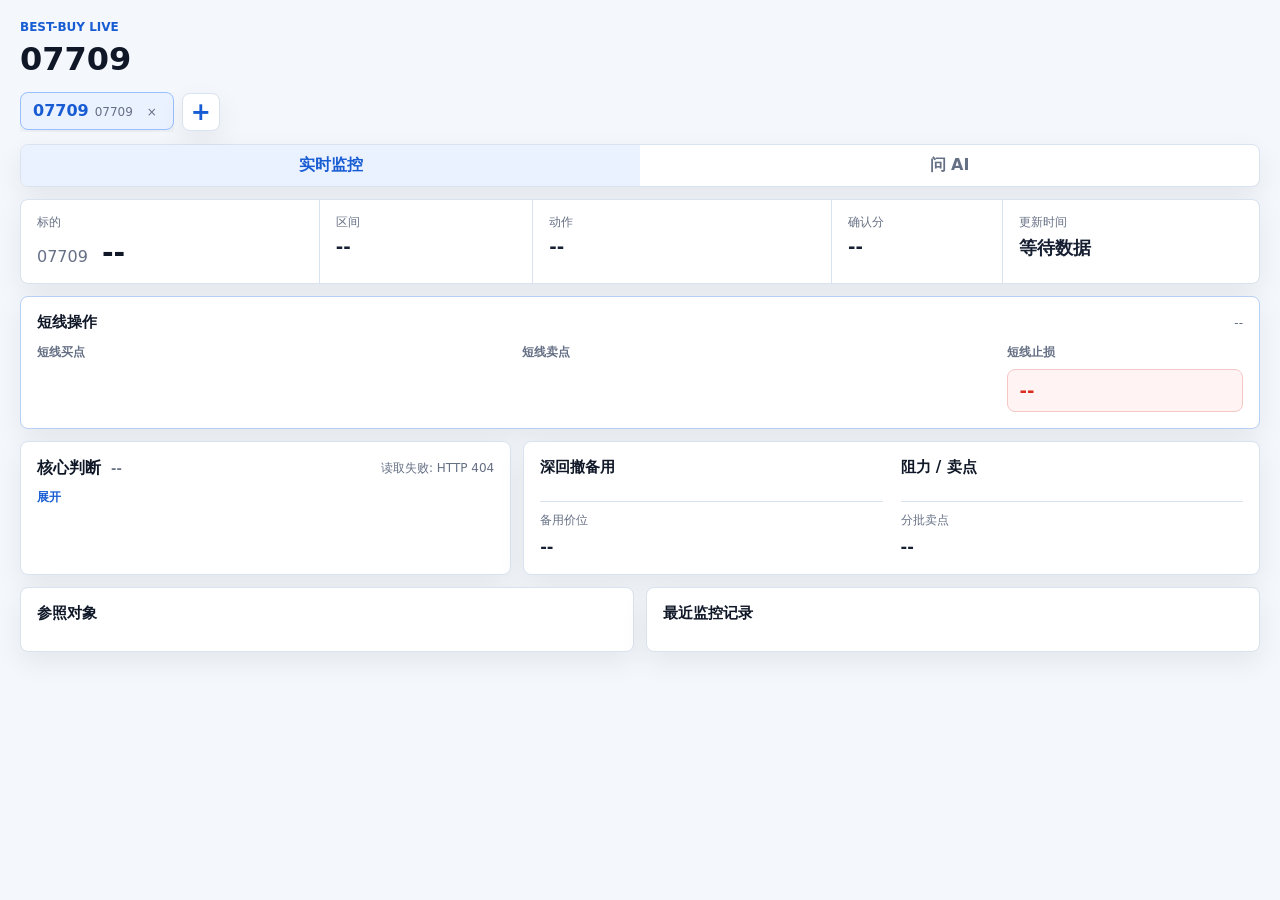
==== dashboard/index.html @ ddf36fed "first commit" ====
<!doctype html>
<html lang="zh-CN">
<head>
  <meta charset="utf-8" />
  <meta name="viewport" content="width=device-width, initial-scale=1" />
  <title>best-buy 监控面板</title>
  <link rel="stylesheet" href="./styles.css" />
</head>
<body>
  <main class="shell">
    <header class="topbar">
      <div>
        <div class="eyebrow">best-buy live</div>
        <h1 id="pageTitle">--</h1>
      </div>
    </header>

    <section class="stock-tabs-bar" aria-label="监控标的">
      <div class="stock-tabs" id="stockTabs"></div>
      <button class="add-stock-btn" type="button" id="openStockModal" aria-label="添加股票">+</button>
    </section>

    <section class="view-tabs-bar" aria-label="页面视图">
      <nav class="tabs" aria-label="页面">
        <button class="tab active" type="button" data-tab="monitor">实时监控</button>
        <button class="tab" type="button" data-tab="ai">问 AI</button>
      </nav>
    </section>

    <section class="tab-page active" id="tab-monitor">
      <section class="ticker-strip">
        <div>
          <div class="muted">标的</div>
          <div class="ticker-main"><span id="symbol">07709</span><strong id="price">--</strong></div>
        </div>
        <div>
          <div class="muted">区间</div>
          <strong id="zone">--</strong>
        </div>
        <div>
          <div class="muted">动作</div>
          <strong id="action">--</strong>
        </div>
        <div>
          <div class="muted">确认分</div>
          <strong id="confirm">--</strong>
        </div>
        <div>
          <div class="muted">更新时间</div>
          <strong id="meta">等待数据</strong>
        </div>
      </section>

      <section class="panel short-panel">
        <div class="panel-head"><h2>短线操作</h2><span class="muted" id="shortNote">--</span></div>
        <div class="short-grid">
          <div>
            <div class="short-label">短线买点</div>
            <div class="pill-list" id="shortEntries"></div>
          </div>
          <div>
            <div class="short-label">短线卖点</div>
            <div class="pill-list" id="shortExits"></div>
          </div>
          <div>
            <div class="short-label">短线止损</div>
            <strong class="stop-price" id="shortStop">--</strong>
          </div>
        </div>
      </section>

      <section class="grid-main">
        <details class="panel decision-panel compact-details">
          <summary>
            <span>核心判断</span>
            <strong id="decisionSummary">--</strong>
            <em id="updatedAt">--</em>
          </summary>
          <div class="decision-list details-body">
            <div class="decision-row"><span>买</span><strong id="buyText">--</strong><em id="ma20Text">--</em></div>
            <div class="decision-row"><span>卖</span><strong id="sellText">--</strong></div>
            <div class="decision-row"><span>确认</span><strong id="confirmText">--</strong></div>
            <div class="decision-row"><span>预动量</span><strong id="premomentumText">--</strong></div>
            <div class="decision-row"><span>动量</span><strong id="momentumText">--</strong></div>
            <div class="decision-row"><span>备注</span><strong id="noteText">--</strong></div>
          </div>
        </details>

        <article class="panel levels-panel">
          <div class="levels-grid">
            <div>
              <div class="panel-head"><h2>深回撤备用</h2></div>
              <div class="level-list" id="supports"></div>
              <div class="batch-line"><span>备用价位</span><strong id="buyLevels">--</strong></div>
            </div>
            <div>
              <div class="panel-head"><h2>阻力 / 卖点</h2></div>
              <div class="level-list" id="resistances"></div>
              <div class="batch-line"><span>分批卖点</span><strong id="sellLevels">--</strong></div>
            </div>
          </div>
        </article>
      </section>

      <section class="grid-secondary">
        <article class="panel">
          <div class="panel-head"><h2>参照对象</h2></div>
          <div id="refs" class="refs"></div>
        </article>
        <article class="panel">
          <div class="panel-head"><h2>最近监控记录</h2></div>
          <div id="feed" class="feed"></div>
        </article>
      </section>
    </section>

    <section class="tab-page" id="tab-ai">
      <section class="ai-layout">
        <details class="panel context-panel compact-details">
          <summary><span>当前上下文</span><strong id="aiContextSummary">--</strong></summary>
          <div id="aiContext" class="context-list details-body"></div>
        </details>
        <section class="panel chat-panel">
          <div class="panel-head">
            <h2>问 AI</h2>
            <button class="ghost-btn" type="button" id="clearChat">清空</button>
          </div>
          <div class="chat-hint">对话记录保存在本机浏览器；清空后历史对话会删除，但每次提问仍会带当前行情上下文。</div>
          <div id="chatLog" class="chat-log" aria-live="polite"></div>
          <form id="chatForm" class="chat-form">
            <textarea id="chatInput" rows="3" placeholder="问一下当前盘口、买卖点、韩国正股影响、止损止盈..."></textarea>
            <button type="submit">发送</button>
          </form>
        </section>
      </section>
    </section>
  </main>

  <div class="modal-backdrop" id="stockModal" hidden>
    <section class="modal" role="dialog" aria-modal="true" aria-labelledby="stockModalTitle">
      <div class="modal-head">
        <h2 id="stockModalTitle">添加监控标的</h2>
        <button class="ghost-btn icon-btn" type="button" id="closeStockModal" aria-label="关闭">×</button>
      </div>
      <label class="search-field">
        <span class="muted">股票代码或名称</span>
        <input id="stockSearchInput" type="search" autocomplete="off" placeholder="例如 MU、0700、腾讯" />
      </label>
      <div id="stockSearchStatus" class="search-status">输入关键词开始搜索</div>
      <div id="stockSearchResults" class="search-results"></div>
    </section>
  </div>

  <script src="./app.js"></script>
</body>
</html>
---- dashboard/styles.css ----
:root {
  color-scheme: light;
  --bg: #f4f7fb;
  --panel: #ffffff;
  --panel-soft: #f8fafc;
  --text: #172033;
  --muted: #667085;
  --line: #d9e2ef;
  --line-strong: #bfd0e4;
  --green: #079455;
  --red: #d92d20;
  --yellow: #b7791f;
  --blue: #175cd3;
  --blue-soft: #eaf2ff;
  --shadow: 0 10px 28px rgba(16, 24, 40, 0.07);
}

* { box-sizing: border-box; }
html, body { margin: 0; min-height: 100%; background: var(--bg); color: var(--text); font-family: Inter, ui-sans-serif, system-ui, -apple-system, BlinkMacSystemFont, "Segoe UI", sans-serif; }
button, textarea, input { font: inherit; }

.shell { max-width: 1320px; margin: 0 auto; padding: 20px; }
.topbar { display: flex; justify-content: space-between; align-items: end; gap: 16px; margin-bottom: 14px; }
.eyebrow { color: var(--blue); font-size: 12px; text-transform: uppercase; letter-spacing: 0; margin-bottom: 6px; font-weight: 700; }
h1, h2 { margin: 0; letter-spacing: 0; }
h1 { font-size: 32px; color: #101828; }
h2 { font-size: 15px; color: #101828; }
.muted { color: var(--muted); font-size: 12px; }

.view-tabs-bar { margin-bottom: 12px; }
.tabs { display: flex; width: 100%; border: 1px solid var(--line); border-radius: 8px; overflow: hidden; background: var(--panel); box-shadow: var(--shadow); }
.tab { flex: 1; min-width: 96px; border: 0; color: var(--muted); background: transparent; padding: 10px 14px; cursor: pointer; font-weight: 650; }
.tab.active { color: var(--blue); background: var(--blue-soft); }
.tab-page { display: none; }
.tab-page.active { display: block; }

.stock-tabs-bar { display: flex; align-items: center; gap: 8px; margin-bottom: 12px; min-width: 0; }
.stock-tabs { display: flex; gap: 8px; min-width: 0; overflow-x: auto; padding-bottom: 2px; }
.stock-tab, .add-stock-btn { border: 1px solid var(--line); border-radius: 8px; background: var(--panel); color: var(--text); box-shadow: var(--shadow); cursor: pointer; }
.stock-tab { display: inline-flex; align-items: baseline; gap: 6px; max-width: 180px; min-height: 38px; padding: 8px 12px; white-space: nowrap; }
.stock-tab strong, .stock-tab span { overflow: hidden; text-overflow: ellipsis; }
.stock-tab span { color: var(--muted); font-size: 12px; }
.stock-tab.active { border-color: #98bfff; background: var(--blue-soft); color: var(--blue); }
.stock-tab-close { flex: 0 0 auto; margin-left: 4px; padding: 0 4px; border-radius: 4px; color: var(--muted); font-size: 14px; line-height: 1; overflow: visible; text-overflow: clip; }
.stock-tab-close:hover { background: var(--line); color: #d33; }
.add-stock-btn { flex: 0 0 auto; width: 38px; height: 38px; display: inline-grid; place-items: center; font-size: 24px; line-height: 1; font-weight: 600; color: var(--blue); }

.ticker-strip, .panel { border: 1px solid var(--line); border-radius: 8px; background: var(--panel); box-shadow: var(--shadow); }
.ticker-strip { display: grid; grid-template-columns: 1.4fr 1fr 1.4fr .8fr 1.2fr; overflow: hidden; margin-bottom: 12px; }
.ticker-strip > div { min-width: 0; padding: 14px 16px; border-right: 1px solid var(--line); }
.ticker-strip > div:last-child { border-right: 0; }
.ticker-strip strong { display: block; margin-top: 5px; font-size: 18px; overflow-wrap: anywhere; }
.ticker-main { display: flex; align-items: baseline; gap: 14px; margin-top: 5px; }
.ticker-main span { color: var(--muted); }
.ticker-main strong { margin: 0; font-size: 28px; color: #101828; }

.grid-main { display: grid; grid-template-columns: .9fr 1.35fr; gap: 12px; margin-bottom: 12px; }
.grid-secondary { display: grid; grid-template-columns: 1fr 1fr; gap: 12px; }
.panel { padding: 16px; min-width: 0; }
.panel-head { display: flex; justify-content: space-between; align-items: center; gap: 12px; margin-bottom: 12px; }

.short-panel { margin-bottom: 12px; border-color: #b8cff5; }
.short-grid { display: grid; grid-template-columns: 1.4fr 1.4fr .7fr; gap: 12px; }
.short-label { color: var(--muted); font-size: 12px; margin-bottom: 8px; font-weight: 700; }
.pill-list { display: flex; flex-wrap: wrap; gap: 8px; }
.price-pill { display: grid; gap: 2px; min-width: 118px; border: 1px solid var(--line); border-radius: 8px; background: var(--panel-soft); padding: 8px 10px; }
.price-pill span { color: var(--muted); font-size: 12px; }
.price-pill strong { font-size: 17px; color: #101828; }
.stop-price { display: block; border: 1px solid #f6c8c5; border-radius: 8px; background: #fff4f3; color: var(--red); padding: 10px 12px; font-size: 18px; }

.decision-list { display: grid; gap: 10px; }
.compact-details summary { display: grid; grid-template-columns: auto minmax(0, 1fr) auto; gap: 10px; align-items: center; cursor: pointer; list-style: none; }
.compact-details summary::-webkit-details-marker { display: none; }
.compact-details summary span { font-weight: 750; color: #101828; }
.compact-details summary strong { color: var(--muted); font-size: 13px; overflow: hidden; text-overflow: ellipsis; white-space: nowrap; }
.compact-details summary em { color: var(--muted); font-style: normal; font-size: 12px; white-space: nowrap; }
.compact-details summary::after { content: "展开"; color: var(--blue); font-size: 12px; font-weight: 700; }
.compact-details[open] summary::after { content: "收起"; }
.details-body { margin-top: 12px; }
.decision-row { display: grid; grid-template-columns: 52px minmax(0, 1fr) auto; gap: 10px; align-items: baseline; border-top: 1px solid var(--line); padding-top: 10px; }
.decision-row:first-child { border-top: 0; padding-top: 0; }
.decision-row span { color: var(--muted); font-size: 13px; }
.decision-row strong { font-size: 15px; overflow-wrap: anywhere; line-height: 1.45; }
.decision-row em { color: var(--yellow); font-style: normal; white-space: nowrap; }

.levels-grid { display: grid; grid-template-columns: 1fr 1fr; gap: 18px; }
.level-list { display: grid; gap: 8px; margin-bottom: 12px; }
.level-row, .ref-row, .history-row, .context-row { display: grid; gap: 8px; align-items: center; border-top: 1px solid var(--line); padding-top: 9px; }
.level-row { grid-template-columns: minmax(70px, 1fr) 96px 70px; }
.level-row:first-child, .ref-row:first-child, .history-row:first-child, .context-row:first-child { border-top: 0; padding-top: 0; }
.level-row .price { text-align: right; font-weight: 750; }
.level-row .dist { text-align: right; color: var(--muted); }
.batch-line { border-top: 1px solid var(--line); padding-top: 10px; display: grid; gap: 6px; }
.batch-line span { color: var(--muted); font-size: 12px; }
.batch-line strong { overflow-wrap: anywhere; line-height: 1.45; }

.refs, .feed, .context-list { display: grid; gap: 9px; }
.ref-row { grid-template-columns: minmax(86px, 1fr) 110px 80px 80px; }
.ref-row strong, .history-row strong, .context-row strong { overflow-wrap: anywhere; }
.ref-row .value { text-align: right; }
.history-row { grid-template-columns: 80px minmax(0, 1fr); }
.history-row p { margin: 0; color: var(--muted); overflow-wrap: anywhere; line-height: 1.45; }

.ai-layout { display: grid; grid-template-columns: 340px 1fr; gap: 12px; }
.context-row { grid-template-columns: 84px minmax(0, 1fr); }
.context-row strong { line-height: 1.45; }
.chat-panel { min-height: 620px; display: grid; grid-template-rows: auto 1fr auto; }
.chat-hint { color: var(--muted); font-size: 12px; line-height: 1.45; margin: -4px 0 10px; }
.chat-log { display: flex; flex-direction: column; gap: 10px; overflow: auto; min-height: 380px; max-height: 58vh; padding: 4px 2px; }
.msg { display: inline-flex; flex-direction: column; width: fit-content; max-width: min(760px, 86%); border: 1px solid var(--line); border-radius: 8px; padding: 9px 12px; background: var(--panel-soft); overflow-wrap: anywhere; line-height: 1.52; font-size: 15px; }
.msg.user { align-self: flex-end; border-color: #9ec5ff; background: #edf5ff; color: #123b70; }
.msg.assistant { align-self: flex-start; background: #ffffff; }
.msg .role { display: block; color: var(--muted); font-size: 12px; line-height: 1.2; margin-bottom: 4px; font-weight: 700; }
.msg .content { display: block; white-space: pre-wrap; }
.chat-form { display: grid; grid-template-columns: 1fr 88px; gap: 10px; margin-top: 12px; }
.chat-form textarea { width: 100%; resize: vertical; min-height: 72px; border: 1px solid var(--line-strong); border-radius: 8px; color: var(--text); background: #ffffff; padding: 10px 12px; outline: none; }
.chat-form textarea:focus { border-color: #84adff; box-shadow: 0 0 0 3px rgba(23, 92, 211, 0.12); }
.chat-form button, .ghost-btn { border: 1px solid var(--line-strong); border-radius: 8px; color: var(--text); background: var(--panel); cursor: pointer; font-weight: 700; }
.chat-form button { min-height: 72px; color: #ffffff; background: var(--blue); border-color: var(--blue); }
.ghost-btn { padding: 7px 10px; }
.good { color: var(--green); }
.bad { color: var(--red); }
.warn { color: var(--yellow); }
.info { color: var(--blue); }

.modal-backdrop { position: fixed; inset: 0; z-index: 20; display: grid; place-items: start center; padding: 80px 16px 24px; background: rgba(16, 24, 40, 0.38); }
.modal-backdrop[hidden] { display: none; }
.modal { width: min(560px, 100%); border: 1px solid var(--line); border-radius: 8px; background: var(--panel); box-shadow: 0 22px 58px rgba(16, 24, 40, 0.2); padding: 16px; }
.modal-head { display: flex; align-items: center; justify-content: space-between; gap: 12px; margin-bottom: 14px; }
.icon-btn { width: 32px; height: 32px; padding: 0; font-size: 20px; line-height: 1; }
.search-field { display: grid; gap: 7px; }
.search-field input { width: 100%; border: 1px solid var(--line-strong); border-radius: 8px; color: var(--text); background: #ffffff; padding: 10px 12px; outline: none; }
.search-field input:focus { border-color: #84adff; box-shadow: 0 0 0 3px rgba(23, 92, 211, 0.12); }
.search-status { min-height: 24px; padding: 9px 0 4px; color: var(--muted); font-size: 12px; }
.search-results { display: grid; gap: 8px; max-height: 360px; overflow: auto; }
.search-result { display: grid; grid-template-columns: 92px minmax(0, 1fr) auto; gap: 10px; align-items: center; width: 100%; border: 1px solid var(--line); border-radius: 8px; background: var(--panel-soft); color: var(--text); padding: 10px 12px; cursor: pointer; text-align: left; }
.search-result:hover { border-color: #98bfff; background: var(--blue-soft); }
.search-result strong, .search-result span { overflow: hidden; text-overflow: ellipsis; white-space: nowrap; }
.search-result em { color: var(--muted); font-size: 12px; font-style: normal; }

@media (max-width: 980px) {
  .shell { padding: 12px; }
  .topbar { align-items: stretch; flex-direction: column; }
  .stock-tabs-bar { align-items: stretch; }
  .stock-tabs { flex: 1; }
  .stock-tab { max-width: 150px; }
  .ticker-strip, .grid-main, .grid-secondary, .levels-grid, .ai-layout, .short-grid { grid-template-columns: 1fr; }
  .ticker-strip > div { border-right: 0; border-bottom: 1px solid var(--line); }
  .ticker-strip > div:last-child { border-bottom: 0; }
  .decision-row { grid-template-columns: 44px minmax(0, 1fr); }
  .decision-row em { grid-column: 2; }
  .ref-row { grid-template-columns: minmax(88px, 1fr) 1fr; }
  .ref-row .value { text-align: left; }
  .chat-panel { min-height: 560px; }
  .chat-form { grid-template-columns: 1fr; }
  .chat-form button { min-height: 44px; }
  .msg { max-width: 94%; }
  .price-pill { min-width: 0; grid-template-columns: 1fr auto; align-items: baseline; }
  .modal-backdrop { padding-top: 48px; }
  .search-result { grid-template-columns: 78px minmax(0, 1fr); }
  .search-result em { grid-column: 2; }
}
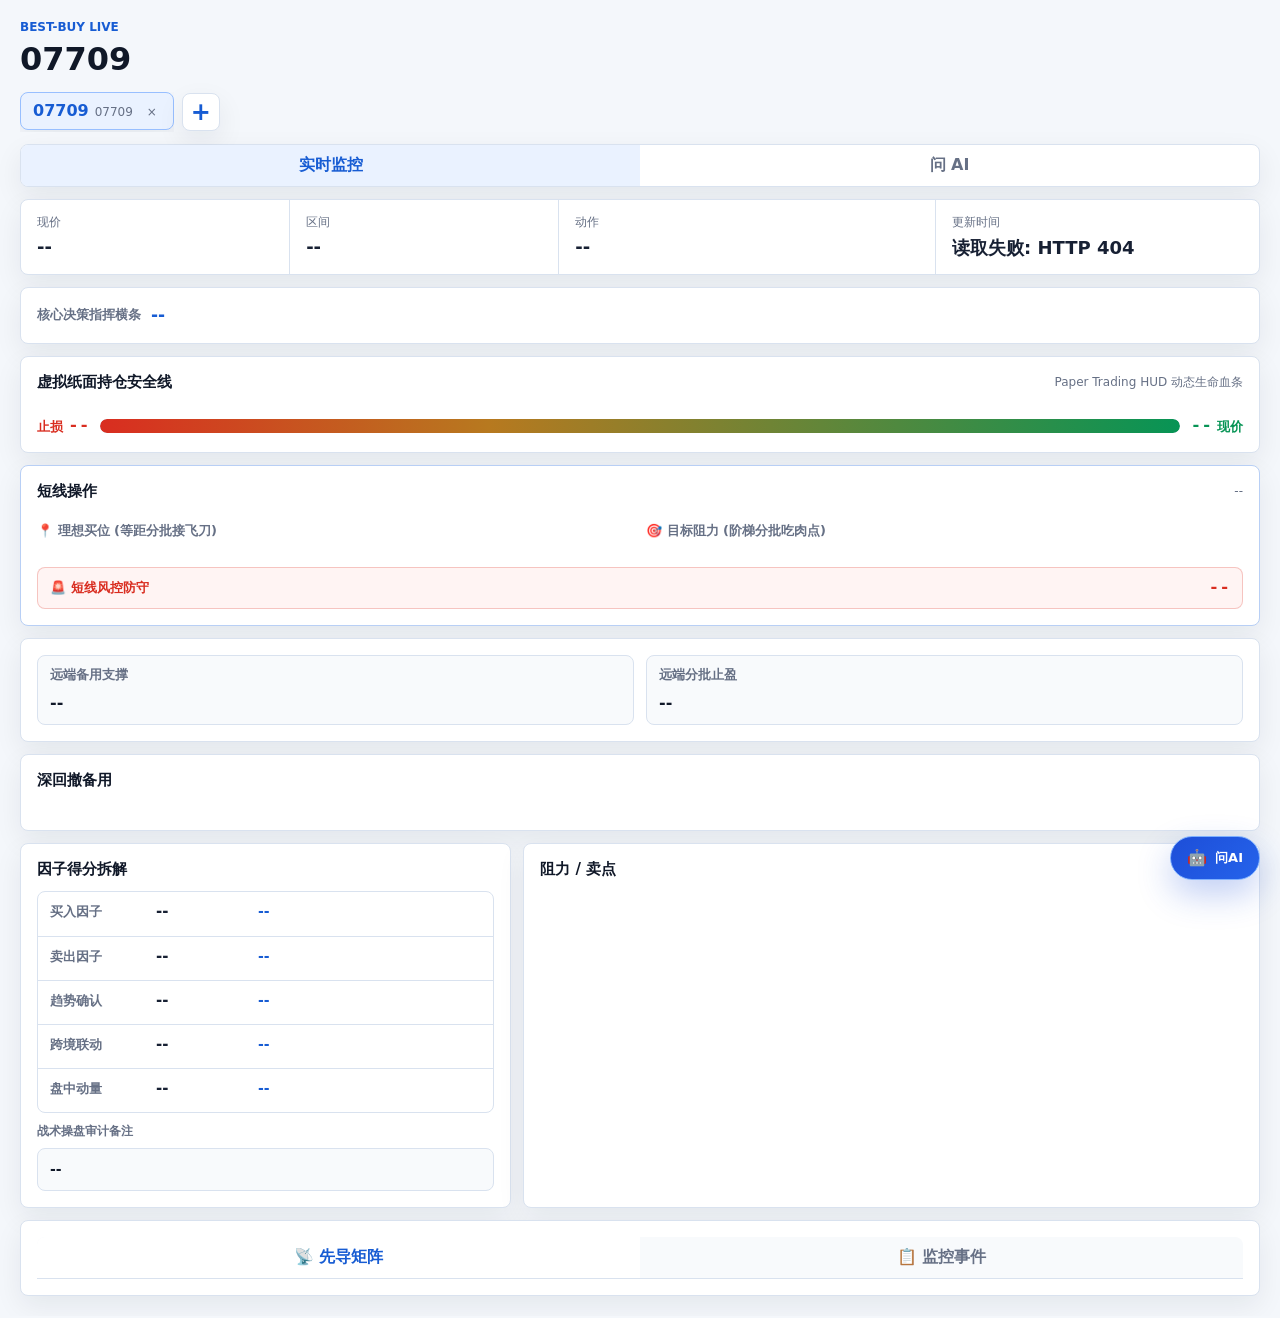
==== commit 01b966ce: "基本完善" ====
--- a/dashboard/index.html
+++ b/dashboard/index.html
@@ -2,8 +2,8 @@
 <html lang="zh-CN">
 <head>
   <meta charset="utf-8" />
-  <meta name="viewport" content="width=device-width, initial-scale=1" />
-  <title>best-buy 监控面板</title>
+  <meta name="viewport" content="width=device-width, initial-scale=1, maximum-scale=1, user-scalable=no, viewport-fit=cover" />
+  <title>best-buy 超短线战术 HUD</title>
   <link rel="stylesheet" href="./styles.css" />
 </head>
 <body>
@@ -28,96 +28,161 @@
     </section>
 
     <section class="tab-page active" id="tab-monitor">
-      <section class="ticker-strip">
-        <div>
-          <div class="muted">标的</div>
-          <div class="ticker-main"><span id="symbol">07709</span><strong id="price">--</strong></div>
-        </div>
-        <div>
-          <div class="muted">区间</div>
-          <strong id="zone">--</strong>
-        </div>
-        <div>
-          <div class="muted">动作</div>
-          <strong id="action">--</strong>
-        </div>
-        <div>
-          <div class="muted">确认分</div>
-          <strong id="confirm">--</strong>
-        </div>
-        <div>
-          <div class="muted">更新时间</div>
-          <strong id="meta">等待数据</strong>
-        </div>
-      </section>
-
-      <section class="panel short-panel">
-        <div class="panel-head"><h2>短线操作</h2><span class="muted" id="shortNote">--</span></div>
-        <div class="short-grid">
-          <div>
-            <div class="short-label">短线买点</div>
-            <div class="pill-list" id="shortEntries"></div>
-          </div>
-          <div>
-            <div class="short-label">短线卖点</div>
-            <div class="pill-list" id="shortExits"></div>
-          </div>
-          <div>
-            <div class="short-label">短线止损</div>
-            <strong class="stop-price" id="shortStop">--</strong>
-          </div>
-        </div>
-      </section>
-
-      <section class="grid-main">
-        <details class="panel decision-panel compact-details">
-          <summary>
-            <span>核心判断</span>
-            <strong id="decisionSummary">--</strong>
-            <em id="updatedAt">--</em>
-          </summary>
-          <div class="decision-list details-body">
-            <div class="decision-row"><span>买</span><strong id="buyText">--</strong><em id="ma20Text">--</em></div>
-            <div class="decision-row"><span>卖</span><strong id="sellText">--</strong></div>
-            <div class="decision-row"><span>确认</span><strong id="confirmText">--</strong></div>
-            <div class="decision-row"><span>预动量</span><strong id="premomentumText">--</strong></div>
-            <div class="decision-row"><span>动量</span><strong id="momentumText">--</strong></div>
-            <div class="decision-row"><span>备注</span><strong id="noteText">--</strong></div>
-          </div>
-        </details>
-
-        <article class="panel levels-panel">
-          <div class="levels-grid">
-            <div>
-              <div class="panel-head"><h2>深回撤备用</h2></div>
-              <div class="level-list" id="supports"></div>
-              <div class="batch-line"><span>备用价位</span><strong id="buyLevels">--</strong></div>
-            </div>
-            <div>
-              <div class="panel-head"><h2>阻力 / 卖点</h2></div>
-              <div class="level-list" id="resistances"></div>
-              <div class="batch-line"><span>分批卖点</span><strong id="sellLevels">--</strong></div>
-            </div>
-          </div>
+      <div class="monitor-stack">
+        <section class="ticker-strip">
+          <div class="ticker-compat" aria-hidden="true">
+            <div class="muted">标的</div>
+            <span id="symbol">07709</span>
+          </div>
+          <div>
+            <div class="muted">现价</div>
+            <strong id="price">--</strong>
+          </div>
+          <div>
+            <div class="muted">区间</div>
+            <strong id="zone">--</strong>
+          </div>
+          <div>
+            <div class="muted">动作</div>
+            <strong id="action">--</strong>
+          </div>
+          <div>
+            <div class="muted">更新时间</div>
+            <strong id="meta">等待数据</strong>
+          </div>
+        </section>
+
+        <section class="panel decision-command-strip" aria-label="核心决策指挥横条">
+          <span class="command-label">核心决策指挥横条</span>
+          <strong id="commandText" class="info">--</strong>
+        </section>
+
+        <section class="panel position-blood-hud" id="positionHud">
+          <div class="panel-head">
+            <h2>虚拟纸面持仓安全线</h2>
+            <span class="muted">Paper Trading HUD 动态生命血条</span>
+          </div>
+          <div class="life-bar-row" aria-label="止损到现价安全缓冲">
+            <div class="life-bar-endpoint stop-endpoint">
+              <span>止损</span>
+              <strong id="hudStopPrice">--</strong>
+            </div>
+            <div class="life-bar-track">
+              <div class="life-bar-fill" id="stopLossBloodBar" style="width: 100%"></div>
+            </div>
+            <div class="life-bar-endpoint price-endpoint">
+              <strong id="hudCurrentPrice">--</strong>
+              <span>现价</span>
+            </div>
+          </div>
+        </section>
+
+        <section class="panel short-panel">
+          <div class="panel-head"><h2>短线操作</h2><span class="muted" id="shortNote">--</span></div>
+          <section class="execution-map-hud" aria-label="超短线精密操盘矩阵">
+            <div class="exec-col">
+              <div class="exec-head">📍 理想买位 (等距分批接飞刀)</div>
+              <div class="pill-vertical-list" id="shortEntries"></div>
+            </div>
+            <div class="exec-col">
+              <div class="exec-head">🎯 目标阻力 (阶梯分批吃肉点)</div>
+              <div class="pill-vertical-list" id="shortExits"></div>
+            </div>
+          </section>
+          <div class="short-risk-band">
+            <span>🚨 短线风控防守</span>
+            <strong id="shortStop">--</strong>
+          </div>
+        </section>
+
+        <section class="panel remote-level-strip" aria-label="远端支撑与止盈">
+          <div class="remote-level-box">
+            <span>远端备用支撑</span>
+            <div class="remote-level-values" id="remoteSupports">--</div>
+          </div>
+          <div class="remote-level-box">
+            <span>远端分批止盈</span>
+            <div class="remote-level-values" id="remoteExits">--</div>
+          </div>
+        </section>
+
+        <article class="panel levels-panel deep-support-panel">
+          <div class="panel-head"><h2>深回撤备用</h2></div>
+          <div class="level-list" id="supports"></div>
         </article>
-      </section>
-
-      <section class="grid-secondary">
-        <article class="panel">
-          <div class="panel-head"><h2>参照对象</h2></div>
-          <div id="refs" class="refs"></div>
-        </article>
-        <article class="panel">
-          <div class="panel-head"><h2>最近监控记录</h2></div>
-          <div id="feed" class="feed"></div>
-        </article>
-      </section>
-    </section>
-
-    <section class="tab-page" id="tab-ai">
-      <section class="ai-layout">
+
+        <section class="grid-main">
+          <article class="panel decision-panel">
+            <div class="panel-head"><h2>因子得分拆解</h2></div>
+            <div class="decision-audit-panel">
+              <div class="decision-audit-grid">
+                <div class="audit-row">
+                  <span>买入因子</span>
+                  <strong id="auditBuyScore">--</strong>
+                  <em id="auditBuyNote">--</em>
+                </div>
+                <div class="audit-row">
+                  <span>卖出因子</span>
+                  <strong id="auditSellScore">--</strong>
+                  <em id="auditSellNote">--</em>
+                </div>
+                <div class="audit-row">
+                  <span>趋势确认</span>
+                  <strong id="auditConfirmScore">--</strong>
+                  <em id="auditConfirmNote">--</em>
+                </div>
+                <div class="audit-row">
+                  <span>跨境联动</span>
+                  <strong id="auditPremomentumScore">--</strong>
+                  <em id="auditPremomentumNote">--</em>
+                </div>
+                <div class="audit-row">
+                  <span>盘中动量</span>
+                  <strong id="auditMomentumScore">--</strong>
+                  <em id="auditMomentumNote">--</em>
+                </div>
+              </div>
+              <div class="audit-notes">
+                <div class="audit-notes-title">战术操盘审计备注</div>
+                <p id="auditNote">--</p>
+              </div>
+            </div>
+          </article>
+
+          <article class="panel levels-panel resistance-panel">
+            <div class="panel-head"><h2>阻力 / 卖点</h2></div>
+            <div class="level-list" id="resistances"></div>
+          </article>
+        </section>
+
+        <section class="panel cabin-drawer-hud">
+          <div class="drawer-tabs">
+            <button class="drawer-tab active" type="button" id="tabTriggerRefs">📡 先导矩阵</button>
+            <button class="drawer-tab" type="button" id="tabTriggerEvents">📋 监控事件</button>
+          </div>
+          <div class="drawer-content active" id="cabin-refs">
+            <div id="refs" class="refs-hud-list"></div>
+          </div>
+          <div class="drawer-content" id="cabin-events">
+            <div id="feed" class="events-hud-list"></div>
+          </div>
+        </section>
+      </div>
+    </section>
+
+    <section class="tab-page ai-fullscreen" id="tab-ai" aria-hidden="true">
+      <div class="ai-fullscreen-shell">
+        <header class="ai-fullscreen-topbar">
+          <button type="button" class="back-btn" id="closeAiDrawer" aria-label="返回主页">← 返回</button>
+          <div class="ai-fullscreen-title">
+            <h2>问 AI</h2>
+            <p id="aiContextSummary">--</p>
+          </div>
+          <div class="ai-fullscreen-spacer" aria-hidden="true"></div>
+        </header>
+        <section class="ai-layout ai-fullscreen-body">
         <details class="panel context-panel compact-details">
-          <summary><span>当前上下文</span><strong id="aiContextSummary">--</strong></summary>
+          <summary><span>当前上下文</span><strong>--</strong></summary>
           <div id="aiContext" class="context-list details-body"></div>
         </details>
         <section class="panel chat-panel">
@@ -132,9 +197,15 @@
             <button type="submit">发送</button>
           </form>
         </section>
-      </section>
+        </section>
+      </div>
     </section>
   </main>
+
+  <button type="button" class="ai-fab-btn" id="tacticalAiFabTrigger" aria-label="唤起战术AI">
+    <span class="ai-fab-icon">🤖</span>
+    <span class="ai-fab-text">问AI</span>
+  </button>
 
   <div class="modal-backdrop" id="stockModal" hidden>
     <section class="modal" role="dialog" aria-modal="true" aria-labelledby="stockModalTitle">
@@ -151,6 +222,8 @@
     </section>
   </div>
 
+  <script src="./vendor/marked.min.js"></script>
+  <script src="./vendor/purify.min.js"></script>
   <script src="./app.js"></script>
 </body>
 </html>
--- a/dashboard/styles.css
+++ b/dashboard/styles.css
@@ -13,6 +13,7 @@
   --blue: #175cd3;
   --blue-soft: #eaf2ff;
   --shadow: 0 10px 28px rgba(16, 24, 40, 0.07);
+  --section-gap: 12px;
 }
 
 * { box-sizing: border-box; }
@@ -37,38 +38,127 @@
 .stock-tabs-bar { display: flex; align-items: center; gap: 8px; margin-bottom: 12px; min-width: 0; }
 .stock-tabs { display: flex; gap: 8px; min-width: 0; overflow-x: auto; padding-bottom: 2px; }
 .stock-tab, .add-stock-btn { border: 1px solid var(--line); border-radius: 8px; background: var(--panel); color: var(--text); box-shadow: var(--shadow); cursor: pointer; }
-.stock-tab { display: inline-flex; align-items: baseline; gap: 6px; max-width: 180px; min-height: 38px; padding: 8px 12px; white-space: nowrap; }
+.stock-tab { display: inline-flex; align-items: baseline; gap: 6px; max-width: 180px; min-height: 38px; padding: 8px 12px; white-space: nowrap; cursor: grab; touch-action: none; user-select: none; -webkit-user-select: none; -webkit-touch-callout: none; transition: transform 0.14s ease, box-shadow 0.14s ease, border-color 0.14s ease; }
 .stock-tab strong, .stock-tab span { overflow: hidden; text-overflow: ellipsis; }
 .stock-tab span { color: var(--muted); font-size: 12px; }
 .stock-tab.active { border-color: #98bfff; background: var(--blue-soft); color: var(--blue); }
+.stock-tab.dragging { position: relative; z-index: 5; cursor: grabbing; touch-action: none; border-color: #7aa7ff; box-shadow: 0 18px 38px rgba(16, 24, 40, 0.18); }
 .stock-tab-close { flex: 0 0 auto; margin-left: 4px; padding: 0 4px; border-radius: 4px; color: var(--muted); font-size: 14px; line-height: 1; overflow: visible; text-overflow: clip; }
 .stock-tab-close:hover { background: var(--line); color: #d33; }
 .add-stock-btn { flex: 0 0 auto; width: 38px; height: 38px; display: inline-grid; place-items: center; font-size: 24px; line-height: 1; font-weight: 600; color: var(--blue); }
 
 .ticker-strip, .panel { border: 1px solid var(--line); border-radius: 8px; background: var(--panel); box-shadow: var(--shadow); }
-.ticker-strip { display: grid; grid-template-columns: 1.4fr 1fr 1.4fr .8fr 1.2fr; overflow: hidden; margin-bottom: 12px; }
+.monitor-stack { display: grid; gap: var(--section-gap); }
+.ticker-strip { display: grid; grid-template-columns: 1fr 1fr 1.4fr 1.2fr; overflow: hidden; }
 .ticker-strip > div { min-width: 0; padding: 14px 16px; border-right: 1px solid var(--line); }
 .ticker-strip > div:last-child { border-right: 0; }
 .ticker-strip strong { display: block; margin-top: 5px; font-size: 18px; overflow-wrap: anywhere; }
-.ticker-main { display: flex; align-items: baseline; gap: 14px; margin-top: 5px; }
-.ticker-main span { color: var(--muted); }
-.ticker-main strong { margin: 0; font-size: 28px; color: #101828; }
-
-.grid-main { display: grid; grid-template-columns: .9fr 1.35fr; gap: 12px; margin-bottom: 12px; }
-.grid-secondary { display: grid; grid-template-columns: 1fr 1fr; gap: 12px; }
+.ticker-strip > .ticker-compat { display: none; }
+
+.decision-command-strip { display: flex; align-items: center; gap: 10px; padding: 12px 16px; }
+.command-label { flex: 0 0 auto; color: var(--muted); font-size: 13px; font-weight: 850; }
+.decision-command-strip strong { min-width: 0; font-size: 17px; line-height: 1.35; overflow-wrap: anywhere; }
+
+.grid-main { display: grid; grid-template-columns: .9fr 1.35fr; gap: var(--section-gap); }
+.grid-secondary { display: grid; grid-template-columns: 1fr 1fr; gap: var(--section-gap); }
 .panel { padding: 16px; min-width: 0; }
 .panel-head { display: flex; justify-content: space-between; align-items: center; gap: 12px; margin-bottom: 12px; }
 
-.short-panel { margin-bottom: 12px; border-color: #b8cff5; }
-.short-grid { display: grid; grid-template-columns: 1.4fr 1.4fr .7fr; gap: 12px; }
-.short-label { color: var(--muted); font-size: 12px; margin-bottom: 8px; font-weight: 700; }
+.short-panel { border-color: #b8cff5; }
+.execution-map-hud {
+  display: grid;
+  grid-template-columns: minmax(0, 1fr) minmax(0, 1fr);
+  gap: 12px;
+}
+.exec-col {
+  min-width: 0;
+  display: grid;
+  grid-template-rows: auto 1fr;
+  gap: 8px;
+}
+.exec-head {
+  min-height: 36px;
+  display: flex;
+  align-items: center;
+  color: var(--muted);
+  font-size: 13px;
+  font-weight: 850;
+  line-height: 1.25;
+}
+.pill-vertical-list {
+  display: grid;
+  grid-auto-rows: minmax(44px, auto);
+  gap: 8px;
+}
+.execution-map-hud .price-pill {
+  width: 100%;
+  min-width: 0;
+  display: grid;
+  grid-template-columns: minmax(0, 1fr) auto;
+  align-items: center;
+  gap: 8px;
+  min-height: 44px;
+  padding: 8px 10px;
+}
+.execution-map-hud .price-pill span {
+  min-width: 0;
+  overflow: hidden;
+  text-overflow: ellipsis;
+  white-space: nowrap;
+  font-weight: 800;
+}
+.execution-map-hud .price-pill strong {
+  font-family: ui-monospace, SFMono-Regular, Menlo, Monaco, Consolas, monospace;
+  white-space: nowrap;
+}
+.short-risk-band {
+  display: grid;
+  grid-template-columns: minmax(0, 1fr) auto;
+  align-items: center;
+  gap: 10px;
+  margin-top: 10px;
+  min-height: 42px;
+  border: 1px solid rgba(217, 45, 32, 0.24);
+  border-radius: 8px;
+  background: #fff4f3;
+  padding: 9px 12px;
+  color: var(--red);
+}
+.short-risk-band span {
+  min-width: 0;
+  font-size: 13px;
+  font-weight: 850;
+  overflow: hidden;
+  text-overflow: ellipsis;
+  white-space: nowrap;
+}
+.short-risk-band strong {
+  font-family: ui-monospace, SFMono-Regular, Menlo, Monaco, Consolas, monospace;
+  font-size: 18px;
+  white-space: nowrap;
+}
+.execution-map { display: grid; grid-template-columns: minmax(0, 1fr) minmax(0, 1fr); border: 1px solid var(--line); border-radius: 8px; overflow: hidden; background: var(--panel); }
+.execution-column { min-width: 0; display: grid; align-content: start; }
+.execution-column + .execution-column { border-left: 1px solid var(--line); }
+.execution-title { padding: 10px 12px; border-bottom: 1px solid var(--line); color: var(--muted); font-size: 13px; font-weight: 800; }
+.execution-rows { display: grid; }
+.execution-row { display: grid; grid-template-columns: minmax(0, 1fr) auto; gap: 8px; align-items: baseline; min-height: 42px; padding: 9px 12px; border-bottom: 1px solid var(--line); }
+.execution-row span { min-width: 0; color: var(--muted); font-size: 13px; font-weight: 700; overflow-wrap: anywhere; }
+.execution-row strong { color: #101828; font-size: 18px; white-space: nowrap; }
+.execution-row.risk-row { border-bottom: 0; background: #fff4f3; }
+.execution-row.risk-row span, .execution-row.risk-row strong { color: var(--red); }
+.execution-empty { min-height: 42px; padding: 11px 12px; color: var(--muted); font-size: 13px; }
+.remote-level-strip { display: grid; grid-template-columns: minmax(0, 1fr) minmax(0, 1fr); gap: var(--section-gap); }
+.remote-level-box { min-width: 0; display: grid; gap: 8px; border: 1px solid var(--line); border-radius: 8px; background: var(--panel-soft); padding: 10px 12px; }
+.remote-level-box span { color: var(--muted); font-size: 13px; font-weight: 850; }
+.remote-level-values { display: grid; color: #101828; font-size: 16px; font-weight: 800; line-height: 1.35; overflow-wrap: anywhere; }
+.remote-level-value { min-height: 28px; padding: 6px 0; border-top: 1px solid var(--line); font-family: ui-monospace, SFMono-Regular, Menlo, Monaco, Consolas, monospace; }
+.remote-level-value:first-child { border-top: 0; }
 .pill-list { display: flex; flex-wrap: wrap; gap: 8px; }
 .price-pill { display: grid; gap: 2px; min-width: 118px; border: 1px solid var(--line); border-radius: 8px; background: var(--panel-soft); padding: 8px 10px; }
 .price-pill span { color: var(--muted); font-size: 12px; }
 .price-pill strong { font-size: 17px; color: #101828; }
-.stop-price { display: block; border: 1px solid #f6c8c5; border-radius: 8px; background: #fff4f3; color: var(--red); padding: 10px 12px; font-size: 18px; }
-
-.decision-list { display: grid; gap: 10px; }
+
 .compact-details summary { display: grid; grid-template-columns: auto minmax(0, 1fr) auto; gap: 10px; align-items: center; cursor: pointer; list-style: none; }
 .compact-details summary::-webkit-details-marker { display: none; }
 .compact-details summary span { font-weight: 750; color: #101828; }
@@ -77,13 +167,19 @@
 .compact-details summary::after { content: "展开"; color: var(--blue); font-size: 12px; font-weight: 700; }
 .compact-details[open] summary::after { content: "收起"; }
 .details-body { margin-top: 12px; }
-.decision-row { display: grid; grid-template-columns: 52px minmax(0, 1fr) auto; gap: 10px; align-items: baseline; border-top: 1px solid var(--line); padding-top: 10px; }
-.decision-row:first-child { border-top: 0; padding-top: 0; }
-.decision-row span { color: var(--muted); font-size: 13px; }
-.decision-row strong { font-size: 15px; overflow-wrap: anywhere; line-height: 1.45; }
-.decision-row em { color: var(--yellow); font-style: normal; white-space: nowrap; }
-
-.levels-grid { display: grid; grid-template-columns: 1fr 1fr; gap: 18px; }
+.decision-audit-panel { display: grid; gap: 10px; }
+.audit-title { color: #101828; font-size: 14px; font-weight: 850; }
+.decision-audit-grid { display: grid; border: 1px solid var(--line); border-radius: 8px; overflow: hidden; background: var(--panel); }
+.audit-row { display: grid; grid-template-columns: 96px 92px minmax(0, 1fr); gap: 10px; align-items: baseline; min-height: 44px; padding: 10px 12px; border-top: 1px solid var(--line); }
+.audit-row:first-child { border-top: 0; }
+.audit-row span { color: var(--muted); font-size: 13px; font-weight: 800; }
+.audit-row strong { font-size: 15px; white-space: nowrap; }
+.audit-row em { min-width: 0; color: var(--blue); font-size: 14px; font-style: normal; font-weight: 750; overflow-wrap: anywhere; line-height: 1.4; }
+.audit-notes { display: grid; gap: 8px; }
+.audit-notes-title { color: var(--muted); font-size: 12px; font-weight: 850; }
+.audit-notes p { margin: 0; border: 1px solid var(--line); border-radius: 8px; background: var(--panel-soft); padding: 10px 12px; color: #101828; font-size: 14px; font-weight: 750; line-height: 1.5; overflow-wrap: anywhere; }
+
+.levels-grid { display: grid; grid-template-columns: 1fr 1fr; gap: var(--section-gap); }
 .level-list { display: grid; gap: 8px; margin-bottom: 12px; }
 .level-row, .ref-row, .history-row, .context-row { display: grid; gap: 8px; align-items: center; border-top: 1px solid var(--line); padding-top: 9px; }
 .level-row { grid-template-columns: minmax(70px, 1fr) 96px 70px; }
@@ -112,6 +208,30 @@
 .msg.assistant { align-self: flex-start; background: #ffffff; }
 .msg .role { display: block; color: var(--muted); font-size: 12px; line-height: 1.2; margin-bottom: 4px; font-weight: 700; }
 .msg .content { display: block; white-space: pre-wrap; }
+/* AI 回答的 markdown 渲染样式 */
+.markdown-body { font-size: 15px; line-height: 1.6; overflow-wrap: anywhere; }
+.markdown-body > :first-child { margin-top: 0; }
+.markdown-body > :last-child { margin-bottom: 0; }
+.markdown-body h1, .markdown-body h2, .markdown-body h3, .markdown-body h4 { margin: 0.9em 0 0.4em; line-height: 1.3; color: #101828; font-weight: 700; }
+.markdown-body h1 { font-size: 20px; }
+.markdown-body h2 { font-size: 17px; }
+.markdown-body h3 { font-size: 15px; }
+.markdown-body h4 { font-size: 14px; }
+.markdown-body p { margin: 0.4em 0; }
+.markdown-body ul, .markdown-body ol { margin: 0.4em 0; padding-left: 1.4em; }
+.markdown-body li { margin: 0.2em 0; }
+.markdown-body li > ul, .markdown-body li > ol { margin: 0.2em 0; }
+.markdown-body a { color: var(--blue); text-decoration: none; }
+.markdown-body a:hover { text-decoration: underline; }
+.markdown-body strong { font-weight: 700; }
+.markdown-body blockquote { margin: 0.5em 0; padding: 0.1em 0.9em; color: var(--muted); border-left: 3px solid var(--line-strong); background: var(--panel-soft); }
+.markdown-body code { font-family: ui-monospace, SFMono-Regular, Menlo, Consolas, monospace; font-size: 0.92em; background: var(--panel-soft); border: 1px solid var(--line); border-radius: 4px; padding: 0.5px 4px; }
+.markdown-body pre { margin: 0.5em 0; padding: 10px 12px; background: #0f172a; color: #e5e7eb; border-radius: 8px; overflow-x: auto; }
+.markdown-body pre code { background: transparent; border: 0; padding: 0; color: inherit; font-size: 0.9em; }
+.markdown-body table { border-collapse: collapse; margin: 0.5em 0; font-size: 14px; display: block; overflow-x: auto; }
+.markdown-body th, .markdown-body td { border: 1px solid var(--line); padding: 5px 9px; text-align: left; }
+.markdown-body th { background: var(--panel-soft); font-weight: 700; }
+.markdown-body hr { border: 0; border-top: 1px solid var(--line); margin: 0.8em 0; }
 .chat-form { display: grid; grid-template-columns: 1fr 88px; gap: 10px; margin-top: 12px; }
 .chat-form textarea { width: 100%; resize: vertical; min-height: 72px; border: 1px solid var(--line-strong); border-radius: 8px; color: var(--text); background: #ffffff; padding: 10px 12px; outline: none; }
 .chat-form textarea:focus { border-color: #84adff; box-shadow: 0 0 0 3px rgba(23, 92, 211, 0.12); }
@@ -122,6 +242,139 @@
 .bad { color: var(--red); }
 .warn { color: var(--yellow); }
 .info { color: var(--blue); }
+
+.position-blood-hud { display: grid; gap: 12px; }
+.life-bar-row { display: grid; grid-template-columns: auto minmax(120px, 1fr) auto; gap: 10px; align-items: center; }
+.life-bar-endpoint { display: inline-flex; align-items: baseline; gap: 5px; white-space: nowrap; font-size: 13px; font-weight: 800; }
+.life-bar-endpoint strong { font-size: 18px; font-family: ui-monospace, SFMono-Regular, Menlo, Monaco, Consolas, monospace; }
+.stop-endpoint, .stop-endpoint strong { color: var(--red); }
+.price-endpoint, .price-endpoint strong { color: var(--green); }
+.life-bar-track { height: 14px; border-radius: 999px; overflow: hidden; background: repeating-linear-gradient(90deg, #dbe3ef 0 8px, #eef3f8 8px 12px); box-shadow: inset 0 0 0 1px rgba(102, 112, 133, 0.15); }
+.life-bar-fill { height: 100%; border-radius: inherit; background: linear-gradient(90deg, var(--red) 0%, var(--yellow) 36%, var(--green) 100%); transition: width 0.2s linear; }
+.drawer-tabs { display: flex; border-bottom: 1px solid var(--line); background: var(--panel-soft); border-radius: 8px 8px 0 0; overflow: hidden; }
+.drawer-tab { flex: 1; border: 0; background: transparent; color: var(--muted); padding: 10px 12px; cursor: pointer; font-weight: 700; }
+.drawer-tab.active { color: var(--blue); background: var(--panel); }
+.drawer-content { display: none; }
+.drawer-content.active { display: block; }
+.refs-hud-list, .events-hud-list { display: grid; gap: 8px; }
+.ref-row, .history-row { display: grid; gap: 8px; align-items: center; border-top: 1px solid var(--line); padding-top: 9px; }
+.ref-row:first-child, .history-row:first-child { border-top: 0; padding-top: 0; }
+.ref-row { grid-template-columns: minmax(86px, 1fr) 110px 80px 80px; }
+.history-row { grid-template-columns: 80px minmax(0, 1fr); }
+.history-row p { margin: 0; color: var(--muted); overflow-wrap: anywhere; line-height: 1.45; }
+
+.ai-fab-btn {
+  position: fixed;
+  right: 20px;
+  bottom: 20px;
+  z-index: 40;
+  display: inline-flex;
+  align-items: center;
+  gap: 8px;
+  padding: 12px 16px;
+  border-radius: 999px;
+  border: 1px solid #7fb1ff;
+  background: linear-gradient(135deg, #1d4ed8, #2563eb);
+  color: #ffffff;
+  box-shadow: 0 14px 34px rgba(29, 78, 216, 0.28);
+  cursor: pointer;
+}
+.ai-fab-btn::after {
+  content: "";
+  position: absolute;
+  inset: -4px;
+  border-radius: inherit;
+  border: 2px solid rgba(59, 130, 246, 0.55);
+  animation: fabPulseHUD 2.2s infinite;
+  opacity: 0;
+  pointer-events: none;
+}
+.ai-fab-icon { font-size: 16px; line-height: 1; }
+.ai-fab-text { font-size: 13px; font-weight: 800; }
+
+@keyframes fabPulseHUD {
+  0% { transform: scale(0.96); opacity: 0.8; }
+  100% { transform: scale(1.16); opacity: 0; }
+}
+
+.ai-drawer-backdrop {
+  display: none;
+}
+
+.ai-drawer-backdrop.active {
+  display: flex;
+}
+
+.ai-drawer-body {
+  display: grid;
+  gap: 12px;
+  width: min(1120px, 100%);
+  margin: 0 auto;
+}
+
+.ai-fullscreen {
+  position: fixed;
+  inset: 0;
+  z-index: 150;
+  display: none;
+  background: var(--bg);
+  overflow-y: auto;
+  -webkit-overflow-scrolling: touch;
+}
+
+.ai-fullscreen.active {
+  display: block;
+}
+
+.ai-fullscreen-shell {
+  min-height: 100%;
+  padding: 12px;
+  display: grid;
+  gap: 12px;
+}
+
+.ai-fullscreen-topbar {
+  display: grid;
+  grid-template-columns: auto 1fr auto;
+  align-items: center;
+  gap: 12px;
+  position: sticky;
+  top: 0;
+  z-index: 4;
+  padding: 8px 0;
+  background: rgba(245, 247, 251, 0.88);
+  backdrop-filter: blur(18px);
+  -webkit-backdrop-filter: blur(18px);
+}
+
+.back-btn {
+  border: 1px solid var(--line);
+  background: var(--panel);
+  color: var(--text);
+  border-radius: 14px;
+  padding: 10px 14px;
+  font-weight: 700;
+  box-shadow: var(--shadow);
+}
+
+.ai-fullscreen-title h2 {
+  font-size: 18px;
+  color: var(--text);
+}
+
+.ai-fullscreen-title p {
+  margin: 2px 0 0;
+  color: var(--muted);
+  font-size: 12px;
+}
+
+.ai-fullscreen-spacer {
+  width: 72px;
+}
+
+.ai-fullscreen-body {
+  grid-template-columns: 340px 1fr;
+}
 
 .modal-backdrop { position: fixed; inset: 0; z-index: 20; display: grid; place-items: start center; padding: 80px 16px 24px; background: rgba(16, 24, 40, 0.38); }
 .modal-backdrop[hidden] { display: none; }
@@ -144,11 +397,23 @@
   .stock-tabs-bar { align-items: stretch; }
   .stock-tabs { flex: 1; }
   .stock-tab { max-width: 150px; }
-  .ticker-strip, .grid-main, .grid-secondary, .levels-grid, .ai-layout, .short-grid { grid-template-columns: 1fr; }
+  .ticker-strip, .grid-main, .grid-secondary, .levels-grid, .ai-layout { grid-template-columns: 1fr; }
   .ticker-strip > div { border-right: 0; border-bottom: 1px solid var(--line); }
   .ticker-strip > div:last-child { border-bottom: 0; }
-  .decision-row { grid-template-columns: 44px minmax(0, 1fr); }
-  .decision-row em { grid-column: 2; }
+  .audit-row {
+    grid-template-columns: 70px 64px minmax(0, 1fr);
+    gap: 7px;
+    padding: 9px 10px;
+  }
+  .audit-row span {
+    font-size: 11px;
+  }
+  .audit-row strong {
+    font-size: 12px;
+  }
+  .audit-row em {
+    font-size: 12px;
+  }
   .ref-row { grid-template-columns: minmax(88px, 1fr) 1fr; }
   .ref-row .value { text-align: left; }
   .chat-panel { min-height: 560px; }
@@ -160,3 +425,531 @@
   .search-result { grid-template-columns: 78px minmax(0, 1fr); }
   .search-result em { grid-column: 2; }
 }
+
+@media (max-width: 480px) {
+  :root {
+    --bg: #f2f4f8;
+    --panel: #ffffff;
+    --panel-soft: #f8fafd;
+    --text: #101828;
+    --muted: #667085;
+    --line: #dce3ef;
+    --line-strong: #c8d3e4;
+    --green: #16a34a;
+    --red: #ef4444;
+    --yellow: #d97706;
+    --blue: #2563eb;
+    --blue-soft: #eaf2ff;
+    --shadow: 0 18px 42px rgba(31, 41, 55, 0.08);
+  }
+
+  html, body {
+    overflow-x: hidden;
+    overflow-y: auto;
+    min-height: 100vh;
+    height: auto;
+    background:
+      radial-gradient(circle at 20% -10%, rgba(59, 130, 246, 0.12), transparent 34%),
+      linear-gradient(180deg, #f8fbff 0%, var(--bg) 46%, #eef2f7 100%);
+    color: var(--text);
+    font-family: ui-monospace, SFMono-Regular, Menlo, Monaco, Consolas, monospace;
+    -webkit-overflow-scrolling: touch;
+  }
+
+  .shell {
+    max-width: none;
+    min-height: 100vh;
+    height: auto;
+    padding: 12px;
+    display: flex;
+    flex-direction: column;
+    gap: 14px;
+    padding-bottom: 96px;
+  }
+
+  .topbar,
+  .view-tabs-bar {
+    display: none;
+  }
+
+  .stock-tabs-bar {
+    margin-bottom: 0;
+    gap: 12px;
+    align-items: stretch;
+  }
+
+  .stock-tabs {
+    flex: 1;
+    gap: 10px;
+    padding-bottom: 0;
+    overflow-x: auto;
+    scrollbar-width: none;
+  }
+
+  .stock-tabs::-webkit-scrollbar { display: none; }
+
+  .stock-tab {
+    flex: 0 0 31%;
+    max-width: none;
+    min-height: 50px;
+    padding: 9px 12px;
+    border-radius: 18px;
+    border-color: rgba(148, 163, 184, 0.26);
+    background: rgba(255, 255, 255, 0.76);
+    box-shadow: 0 10px 24px rgba(31, 41, 55, 0.06);
+    backdrop-filter: blur(18px);
+    -webkit-backdrop-filter: blur(18px);
+    display: flex;
+    flex-direction: column;
+    justify-content: center;
+    align-items: flex-start;
+    gap: 0;
+  }
+
+  .stock-tab strong {
+    font-size: 12px;
+    line-height: 1.1;
+  }
+
+  .stock-tab span {
+    margin-top: 1px;
+    font-size: 10px;
+  }
+  .stock-tab.active {
+    border-color: rgba(37, 99, 235, 0.5);
+    background: rgba(234, 242, 255, 0.9);
+    box-shadow: 0 12px 28px rgba(37, 99, 235, 0.14);
+  }
+
+  .stock-tab-close { display: none !important; }
+
+  .add-stock-btn {
+    width: 50px;
+    height: 50px;
+    border-radius: 18px;
+    border-color: rgba(148, 163, 184, 0.28);
+    background: rgba(255, 255, 255, 0.78);
+    box-shadow: 0 10px 24px rgba(31, 41, 55, 0.06);
+    font-size: 18px;
+  }
+
+  .ticker-strip,
+  .grid-main,
+  .grid-secondary,
+  .levels-grid,
+  .ai-layout {
+    grid-template-columns: 1fr;
+  }
+
+  .ticker-strip {
+    margin-bottom: 0;
+    border-radius: 24px;
+    border-color: rgba(148, 163, 184, 0.28);
+    box-shadow: 0 18px 48px rgba(31, 41, 55, 0.08);
+    display: grid;
+    grid-template-columns: minmax(0, 1fr) minmax(0, 1fr);
+    gap: 6px;
+    padding: 12px;
+    background: rgba(255, 255, 255, 0.82);
+    backdrop-filter: blur(20px);
+    -webkit-backdrop-filter: blur(20px);
+  }
+
+  .ticker-strip > div {
+    padding: 9px 10px;
+    border-right: 0;
+    border-bottom: 0;
+    border-radius: 18px;
+    background: rgba(248, 250, 253, 0.9);
+    min-height: 54px;
+    display: flex;
+    flex-direction: column;
+    justify-content: center;
+  }
+
+  .ticker-strip > div:first-child {
+    display: none;
+  }
+
+  .ticker-strip > .ticker-compat {
+    display: none;
+  }
+
+  .ticker-strip > div:nth-child(2) {
+    min-height: 62px;
+    background: linear-gradient(135deg, #ffffff 0%, #f8fbff 100%);
+    box-shadow: inset 0 0 0 1px rgba(37, 99, 235, 0.08);
+  }
+
+  .ticker-strip > div:nth-child(3),
+  .ticker-strip > div:nth-child(4) {
+    min-width: 0;
+  }
+
+  .ticker-strip > div:nth-child(4) {
+    grid-column: 1 / -1;
+    min-height: 62px;
+    justify-content: flex-start;
+    background: linear-gradient(135deg, #ffffff 0%, #f8fbff 100%);
+    box-shadow: inset 0 0 0 1px rgba(37, 99, 235, 0.08);
+  }
+
+  .ticker-strip > div:nth-child(5) {
+    grid-column: 1 / -1;
+    min-height: auto;
+    padding: 6px 10px;
+    background: transparent;
+    flex-direction: row;
+    align-items: center;
+    justify-content: space-between;
+  }
+  .ticker-strip .muted {
+    font-size: 11px;
+    font-weight: 700;
+  }
+  .ticker-strip strong {
+    margin-top: 2px;
+    font-size: 17px;
+    line-height: 1.2;
+    overflow: hidden;
+    text-overflow: ellipsis;
+    white-space: nowrap;
+  }
+  .ticker-strip > div:nth-child(4) strong {
+    margin-top: 4px;
+    font-size: 15px;
+    line-height: 1.18;
+    white-space: normal;
+    word-break: break-word;
+    display: -webkit-box;
+    -webkit-line-clamp: 2;
+    -webkit-box-orient: vertical;
+  }
+  .ticker-strip > div:nth-child(5) strong {
+    margin-top: 0;
+    font-size: 12px;
+    color: var(--muted);
+    text-align: right;
+  }
+  .decision-command-strip {
+    margin-bottom: 0;
+    padding: 14px 16px;
+    border-radius: 24px;
+    align-items: flex-start;
+    flex-direction: column;
+    gap: 6px;
+  }
+  .command-label {
+    font-size: 11px;
+  }
+  .decision-command-strip strong {
+    font-size: 16px;
+  }
+  .panel {
+    padding: 16px;
+    border-radius: 24px;
+    border-color: rgba(148, 163, 184, 0.28);
+    background: rgba(255, 255, 255, 0.84);
+    box-shadow: 0 18px 48px rgba(31, 41, 55, 0.08);
+    backdrop-filter: blur(20px);
+    -webkit-backdrop-filter: blur(20px);
+  }
+  .panel-head h2 {
+    font-size: 16px;
+    letter-spacing: 0;
+  }
+  .panel-head {
+    margin-bottom: 14px;
+  }
+  .short-panel, .position-blood-hud, .grid-main, .cabin-drawer-hud { margin-bottom: 0; }
+  .execution-map {
+    grid-template-columns: minmax(0, 1fr) minmax(0, 1fr);
+    border-radius: 18px;
+  }
+  .execution-title {
+    padding: 10px;
+    font-size: 11px;
+  }
+  .execution-row {
+    grid-template-columns: 1fr;
+    align-content: center;
+    gap: 3px;
+    min-height: 56px;
+    padding: 8px 10px;
+  }
+  .execution-row span {
+    font-size: 10px;
+  }
+  .execution-row strong {
+    font-size: 15px;
+  }
+  .remote-level-strip {
+    grid-template-columns: minmax(0, 1fr) minmax(0, 1fr);
+    gap: 8px;
+    margin-bottom: 0;
+  }
+  .remote-level-box {
+    border-radius: 18px;
+    padding: 10px;
+  }
+  .remote-level-box span {
+    font-size: 11px;
+  }
+  .remote-level-box strong {
+    font-size: 12px;
+  }
+  .pill-list {
+    gap: 10px;
+  }
+  .price-pill {
+    min-width: 0;
+    border-radius: 18px;
+    padding: 10px 12px;
+    background: rgba(248, 250, 253, 0.95);
+    border-color: rgba(148, 163, 184, 0.32);
+  }
+  .price-pill strong { font-size: 15px; }
+  .life-bar-row {
+    grid-template-columns: auto minmax(84px, 1fr) auto;
+    gap: 6px;
+  }
+  .life-bar-endpoint {
+    gap: 3px;
+    font-size: 10px;
+  }
+  .life-bar-endpoint strong {
+    font-size: 12px;
+  }
+  .life-bar-track {
+    height: 9px;
+  }
+  .drawer-tabs {
+    border-radius: 20px;
+    border: 1px solid rgba(148, 163, 184, 0.28);
+    background: rgba(248, 250, 253, 0.88);
+    padding: 4px;
+  }
+  .drawer-tab {
+    padding: 10px 12px;
+    font-size: 12px;
+    border-radius: 16px;
+  }
+  .drawer-tab.active {
+    background: #ffffff;
+    box-shadow: 0 8px 18px rgba(31, 41, 55, 0.06);
+  }
+  .drawer-content { display: none; padding: 10px 0 0; }
+  .drawer-content.active { display: block; overflow-y: auto; max-height: 22vh; }
+  .ai-drawer-backdrop {
+    position: static;
+  }
+  .ai-fullscreen {
+    background:
+      linear-gradient(180deg, #f8fbff 0%, #f2f4f8 42%, #eef2f7 100%);
+  }
+  .ai-fullscreen-shell {
+    height: 100dvh;
+    min-height: 0;
+    padding: 10px 10px 12px;
+    gap: 10px;
+    display: flex;
+    flex-direction: column;
+    overflow: hidden;
+  }
+  .ai-fullscreen-topbar {
+    flex: 0 0 auto;
+    min-height: 64px;
+    padding: 4px 0;
+    border-bottom: 1px solid rgba(148, 163, 184, 0.16);
+    background: rgba(248, 251, 255, 0.9);
+  }
+  .back-btn {
+    padding: 9px 12px;
+    border-radius: 12px;
+  }
+  .ai-fullscreen-title {
+    min-width: 0;
+  }
+  .ai-fullscreen-title h2 {
+    font-size: 18px;
+    line-height: 1.15;
+  }
+  .ai-fullscreen-title p {
+    margin-top: 5px;
+    max-width: 100%;
+    overflow: hidden;
+    color: var(--muted);
+    font-size: 12px;
+    line-height: 1.2;
+    text-overflow: ellipsis;
+    white-space: nowrap;
+  }
+  .ai-fullscreen-spacer {
+    width: 0;
+  }
+  .ai-fullscreen-body {
+    flex: 1 1 auto;
+    grid-template-columns: 1fr;
+    display: flex;
+    flex-direction: column;
+    min-height: 0;
+  }
+  .ai-fullscreen-body .panel {
+    background: var(--panel);
+    border-color: var(--line);
+    box-shadow: var(--shadow);
+  }
+  .ai-fullscreen-body .panel-head h2,
+  .ai-fullscreen-body .context-row strong,
+  .ai-fullscreen-body .chat-panel,
+  .ai-fullscreen-body .chat-hint {
+    color: var(--text);
+  }
+  .ai-fullscreen-body .chat-hint {
+    color: var(--muted);
+  }
+  .ai-fullscreen-body .chat-panel {
+    min-height: 0;
+    height: 100%;
+    flex: 1 1 auto;
+    display: grid;
+    grid-template-rows: auto 1fr auto;
+    overflow: hidden;
+  }
+  .ai-fullscreen-body .context-panel {
+    display: none;
+  }
+  .ai-fullscreen-body .msg {
+    background: var(--panel-soft);
+    color: var(--text);
+    border-color: var(--line);
+  }
+  .ai-fullscreen-body .msg.user {
+    background: #eaf2ff;
+    color: #1d4ed8;
+    border-color: #bfd4ff;
+  }
+  .ai-fullscreen-body .msg.assistant {
+    background: var(--panel-soft);
+    color: var(--text);
+  }
+  .ai-fullscreen-body .chat-form textarea {
+    background: #ffffff;
+    color: var(--text);
+    border-color: var(--line);
+  }
+  .ai-fullscreen-body .chat-form button,
+  .ai-fullscreen-body .ghost-btn {
+    background: #ffffff;
+    color: var(--text);
+    border-color: var(--line);
+  }
+  .ref-row { grid-template-columns: minmax(80px, 1fr) 1fr 52px 52px; font-size: 11px; }
+  .history-row { grid-template-columns: 64px minmax(0, 1fr); font-size: 11px; }
+  .history-row p { font-size: 10px; }
+  .ref-row,
+  .history-row {
+    border-top: 0;
+    border-radius: 16px;
+    background: rgba(248, 250, 253, 0.9);
+    padding: 10px 12px;
+  }
+  .ai-fab-btn {
+    right: 16px;
+    bottom: 20px;
+    padding: 12px 16px;
+    border-radius: 999px;
+    border-color: rgba(255, 255, 255, 0.68);
+    background: linear-gradient(180deg, #3b82f6 0%, #2563eb 100%);
+    box-shadow: 0 16px 34px rgba(37, 99, 235, 0.28), inset 0 1px 0 rgba(255, 255, 255, 0.32);
+  }
+  .ai-fullscreen { inset: 0; overflow: hidden; }
+  .ai-fullscreen-shell { min-height: 0; }
+  .ai-fullscreen-topbar { display: grid; grid-template-columns: auto minmax(0, 1fr); gap: 12px; align-items: center; }
+  .ghost-btn { border-radius: 12px; padding: 8px 10px; }
+  .icon-btn { width: 32px; height: 32px; padding: 0; font-size: 18px; }
+  .chat-hint { display: none; }
+  .chat-log { min-height: 0; max-height: none; overflow-y: auto; }
+  .chat-panel .panel-head {
+    margin-bottom: 8px;
+  }
+  .chat-panel .panel-head h2 {
+    font-size: 17px;
+  }
+  .msg { max-width: 88%; padding: 8px 10px; font-size: 12px; border-radius: 14px; box-shadow: none; }
+  .chat-form { grid-template-columns: 1fr auto; gap: 6px; margin-top: 8px; }
+  .chat-form textarea { min-height: 58px; border-radius: 14px; }
+  .chat-form button { min-height: 58px; border-radius: 14px; }
+  .modal-backdrop { padding: 40px 8px 8px; background: rgba(15, 23, 42, 0.16); }
+  .modal { width: 100%; border-radius: 18px; padding: 12px; box-shadow: var(--shadow); }
+  .search-results { max-height: 280px; }
+  .search-result { grid-template-columns: 78px minmax(0, 1fr); font-size: 11px; border-radius: 14px; }
+  .search-result em { grid-column: 2; }
+}
+
+/* ==========================================================================
+   移动端短线操作两列对齐
+   ========================================================================== */
+@media (max-width: 480px) {
+  .execution-map-hud {
+    grid-template-columns: minmax(0, 1fr) minmax(0, 1fr);
+    gap: 8px;
+    margin-bottom: 4px;
+  }
+
+  .exec-col {
+    gap: 6px;
+  }
+
+  .exec-head {
+    min-height: 30px;
+    font-size: 10px;
+    color: var(--muted);
+    font-weight: 850;
+  }
+
+  .pill-vertical-list {
+    grid-auto-rows: 40px;
+    gap: 6px;
+  }
+
+  .execution-map-hud .price-pill {
+    min-height: 40px;
+    border-radius: 10px;
+    background: rgba(248, 250, 253, 0.95);
+    border-color: rgba(148, 163, 184, 0.32);
+    padding: 6px 8px;
+  }
+
+  .execution-map-hud .price-pill span {
+    font-size: 10px;
+    color: var(--muted);
+    font-weight: 800;
+  }
+
+  .execution-map-hud .price-pill strong {
+    font-size: 13px;
+    color: #101828;
+    font-weight: 850;
+  }
+
+  .short-risk-band {
+    min-height: 40px;
+    border-radius: 12px;
+    padding: 8px 10px;
+  }
+
+  .short-risk-band span {
+    font-size: 11px;
+  }
+
+  .short-risk-band strong {
+    font-size: 14px;
+  }
+
+  .execution-map-hud .execution-empty {
+    color: var(--muted);
+    font-size: 10px;
+    padding: 8px;
+  }
+}
